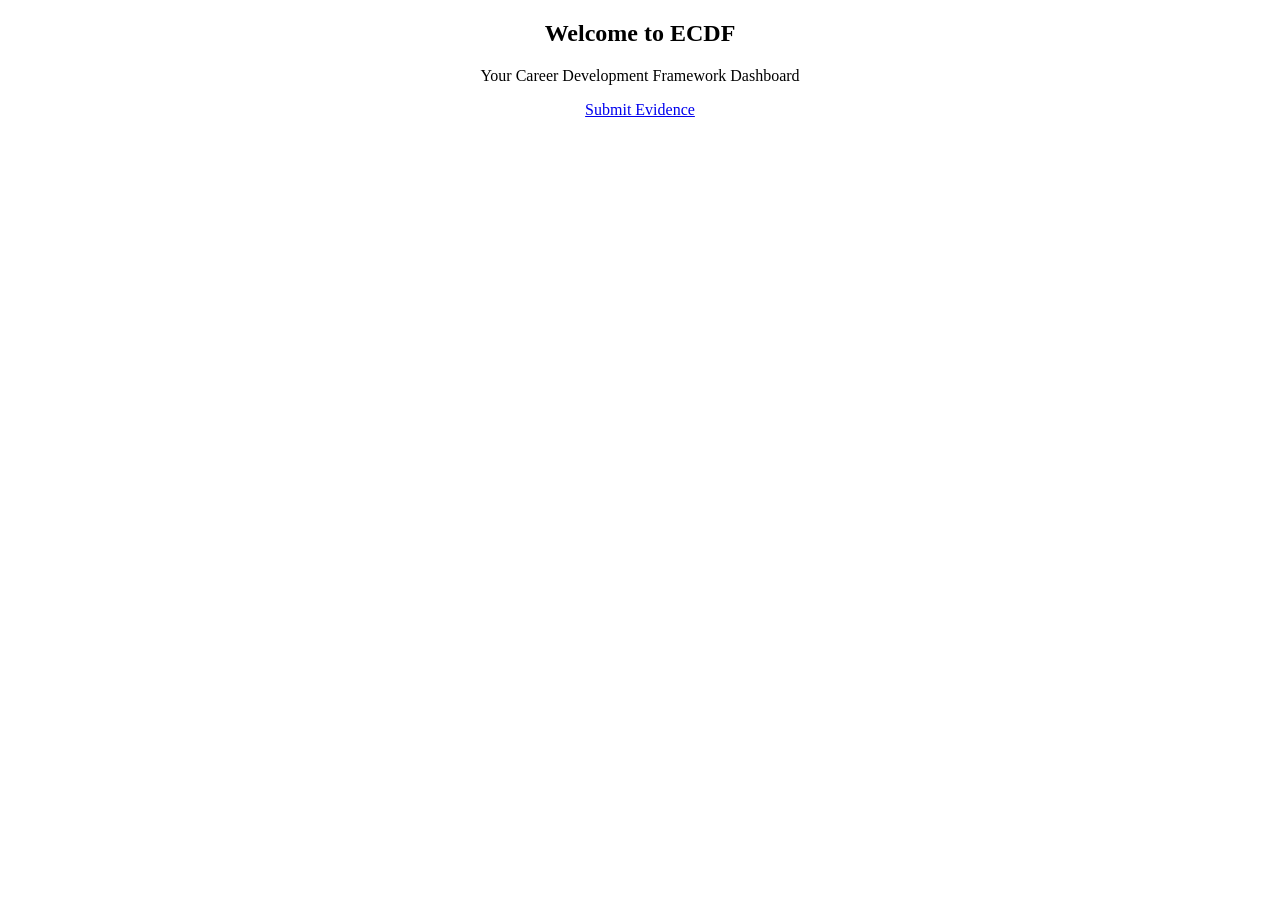
==== application/src/main/resources/templates/index.html @ 6ea344eb "set up thymeleaf" ====
<!DOCTYPE html>
<html xmlns:th="http://www.thymeleaf.org"
      xmlns:layout="http://www.ultraq.net.nz/thymeleaf/layout"
      layout:decorate="~{layout/base}">
<head>
    <title>Dashboard</title>
</head>
<body>
    <div layout:fragment="content">
        <section class="glass-panel" style="text-align: center;">
            <h2>Welcome to ECDF</h2>
            <p>Your Career Development Framework Dashboard</p>
            <div class="mt-8">
                <a href="/evidence/new" class="btn btn-primary">Submit Evidence</a>
            </div>
        </section>
    </div>
</body>
</html>
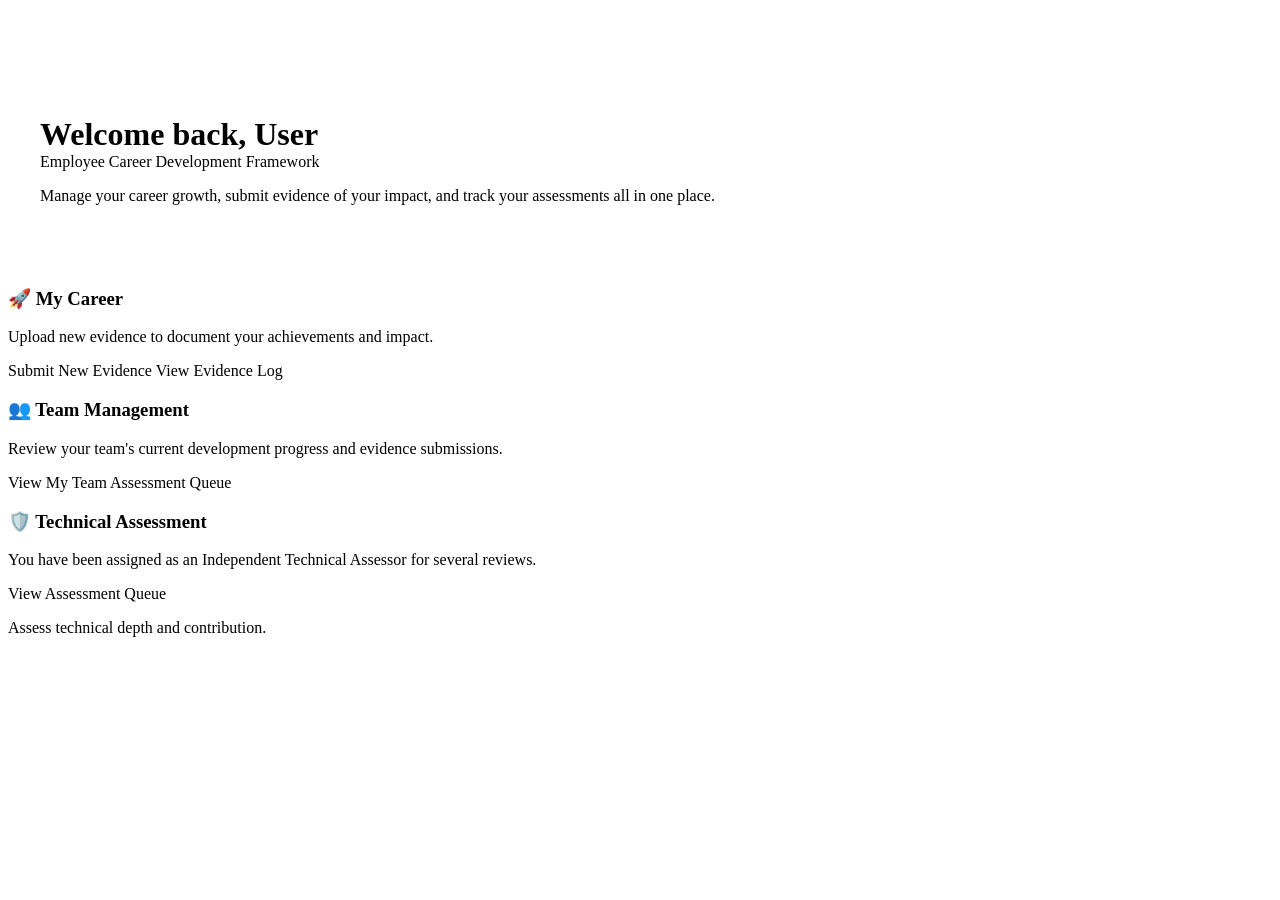
==== commit fd91e63c: "working tests now" ====
--- a/application/src/main/resources/templates/index.html
+++ b/application/src/main/resources/templates/index.html
@@ -7,13 +7,51 @@
 </head>
 <body>
     <div layout:fragment="content">
-        <section class="glass-panel" style="text-align: center;">
-            <h2>Welcome to ECDF</h2>
-            <p>Your Career Development Framework Dashboard</p>
-            <div class="mt-8">
-                <a href="/evidence/new" class="btn btn-primary">Submit Evidence</a>
+        <!-- Hero Section -->
+        <section class="glass-panel mb-8" style="padding: 3rem 2rem;">
+            <div class="flex items-center gap-4 mb-4">
+                <div class="user-avatar" style="width: 60px; height: 60px; background: var(--accent-primary); border-radius: 50%; display: flex; align-items: center; justify-content: center; font-size: 1.5rem; font-weight: bold; color: white;">
+                    <span th:text="${currentUser.fullName().substring(0,1)}">U</span>
+                </div>
+                <div>
+                    <h2 style="margin: 0; font-size: 2rem;">Welcome back, <span th:text="${currentUser.fullName()}">User</span></h2>
+                    <p class="text-secondary" style="margin: 0;">Employee Career Development Framework</p>
+                </div>
             </div>
+            <p class="mt-4 text-lg">Manage your career growth, submit evidence of your impact, and track your assessments all in one place.</p>
         </section>
+
+        <div class="grid grid-cols-1 md:grid-cols-2 lg:grid-cols-3 gap-6">
+            <!-- Developer Quick Actions -->
+            <div class="glass-panel p-6 accent-border-blue">
+                <h3 class="section-title mb-4">🚀 My Career</h3>
+                <p class="mb-6">Upload new evidence to document your achievements and impact.</p>
+                <div class="flex flex-col gap-3">
+                    <a th:href="@{/evidence/new}" class="btn btn-primary w-full text-center">Submit New Evidence</a>
+                    <a th:href="@{/evidence}" class="btn btn-secondary w-full text-center">View Evidence Log</a>
+                </div>
+            </div>
+
+            <!-- Manager Quick Actions -->
+            <div th:if="${isManager}" class="glass-panel p-6 accent-border-purple">
+                <h3 class="section-title mb-4">👥 Team Management</h3>
+                <p class="mb-6">Review your team's current development progress and evidence submissions.</p>
+                <div class="flex flex-col gap-3">
+                    <a th:href="@{/team}" class="btn btn-primary w-full text-center" style="background: var(--accent-purple);">View My Team</a>
+                    <a th:href="@{/assessment/queue}" class="btn btn-secondary w-full text-center">Assessment Queue</a>
+                </div>
+            </div>
+
+            <!-- ITA Quick Actions -->
+            <div th:if="${isIta}" class="glass-panel p-6 accent-border-green">
+                <h3 class="section-title mb-4">🛡️ Technical Assessment</h3>
+                <p class="mb-6">You have been assigned as an Independent Technical Assessor for several reviews.</p>
+                <div class="flex flex-col gap-3">
+                    <a th:href="@{/assessment/queue}" class="btn btn-primary w-full text-center" style="background: var(--accent-green);">View Assessment Queue</a>
+                    <p class="text-sm text-center mt-2 text-secondary">Assess technical depth and contribution.</p>
+                </div>
+            </div>
+        </div>
     </div>
 </body>
 </html>
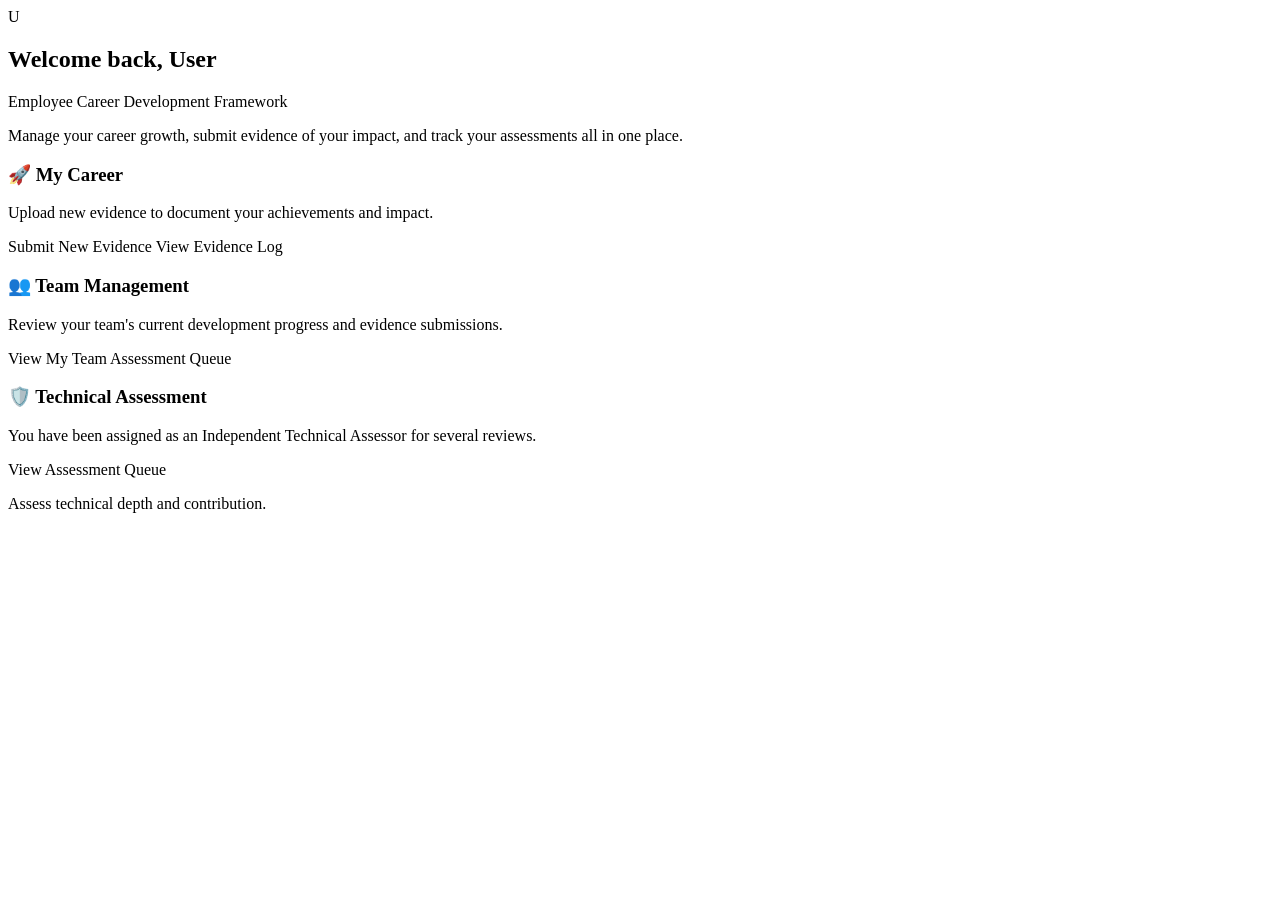
==== commit 5de541c2: "updated evidence assessemnts" ====
--- a/application/src/main/resources/templates/index.html
+++ b/application/src/main/resources/templates/index.html
@@ -1,21 +1,21 @@
 <!DOCTYPE html>
 <html xmlns:th="http://www.thymeleaf.org"
       xmlns:layout="http://www.ultraq.net.nz/thymeleaf/layout"
-      layout:decorate="~{layout/base}">
+      layout:decorate="layout/base">
 <head>
     <title>Dashboard</title>
 </head>
 <body>
     <div layout:fragment="content">
         <!-- Hero Section -->
-        <section class="glass-panel mb-8" style="padding: 3rem 2rem;">
+        <section class="glass-panel hero-section mb-8">
             <div class="flex items-center gap-4 mb-4">
-                <div class="user-avatar" style="width: 60px; height: 60px; background: var(--accent-primary); border-radius: 50%; display: flex; align-items: center; justify-content: center; font-size: 1.5rem; font-weight: bold; color: white;">
+                <div class="user-avatar-large">
                     <span th:text="${currentUser.fullName().substring(0,1)}">U</span>
                 </div>
                 <div>
-                    <h2 style="margin: 0; font-size: 2rem;">Welcome back, <span th:text="${currentUser.fullName()}">User</span></h2>
-                    <p class="text-secondary" style="margin: 0;">Employee Career Development Framework</p>
+                    <h2 class="welcome-title">Welcome back, <span th:text="${currentUser.fullName()}">User</span></h2>
+                    <p class="text-secondary welcome-subtitle">Employee Career Development Framework</p>
                 </div>
             </div>
             <p class="mt-4 text-lg">Manage your career growth, submit evidence of your impact, and track your assessments all in one place.</p>
@@ -37,7 +37,7 @@
                 <h3 class="section-title mb-4">👥 Team Management</h3>
                 <p class="mb-6">Review your team's current development progress and evidence submissions.</p>
                 <div class="flex flex-col gap-3">
-                    <a th:href="@{/team}" class="btn btn-primary w-full text-center" style="background: var(--accent-purple);">View My Team</a>
+                    <a th:href="@{/team}" class="btn btn-purple w-full text-center">View My Team</a>
                     <a th:href="@{/assessment/queue}" class="btn btn-secondary w-full text-center">Assessment Queue</a>
                 </div>
             </div>
@@ -47,7 +47,7 @@
                 <h3 class="section-title mb-4">🛡️ Technical Assessment</h3>
                 <p class="mb-6">You have been assigned as an Independent Technical Assessor for several reviews.</p>
                 <div class="flex flex-col gap-3">
-                    <a th:href="@{/assessment/queue}" class="btn btn-primary w-full text-center" style="background: var(--accent-green);">View Assessment Queue</a>
+                    <a th:href="@{/assessment/queue}" class="btn btn-green w-full text-center">View Assessment Queue</a>
                     <p class="text-sm text-center mt-2 text-secondary">Assess technical depth and contribution.</p>
                 </div>
             </div>
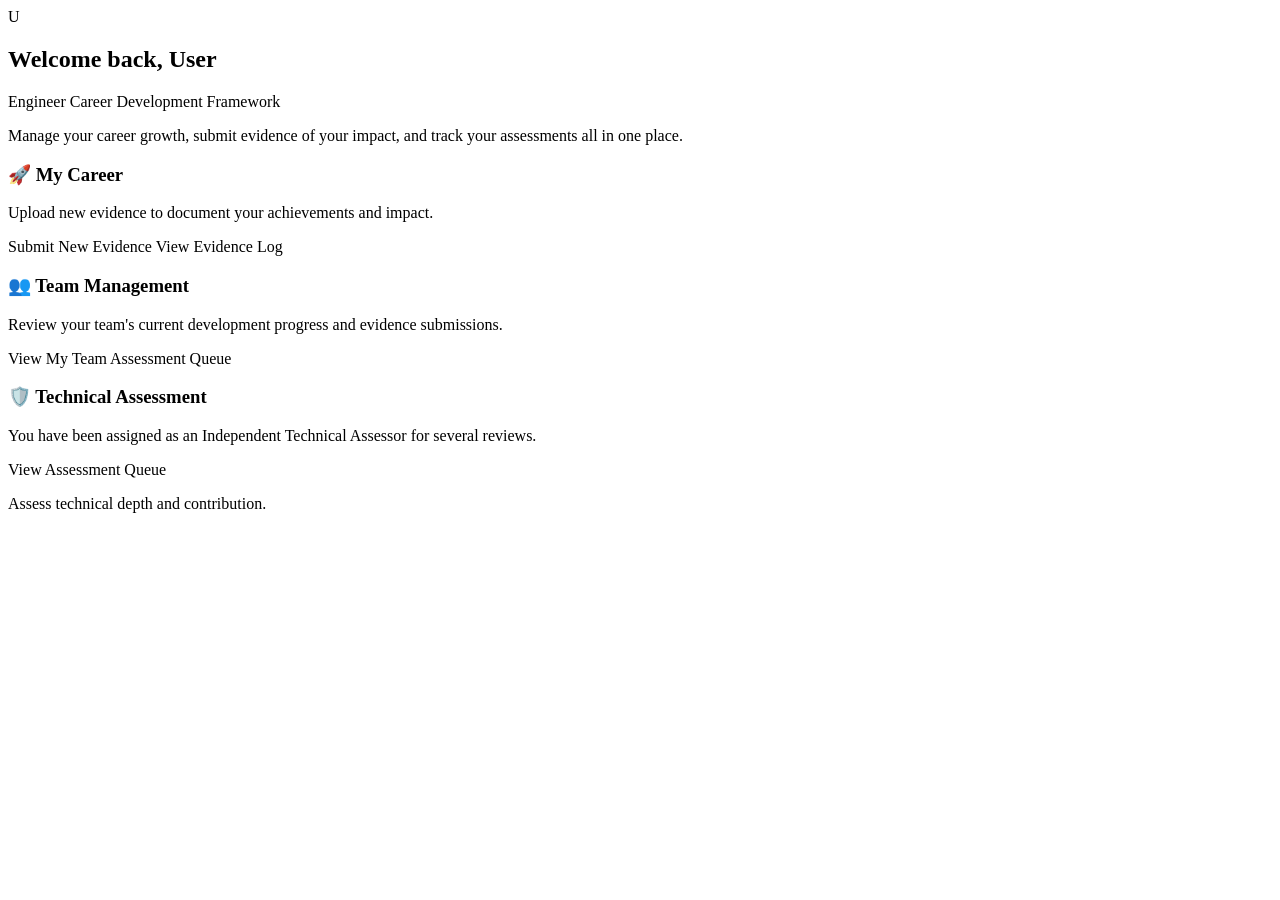
==== commit 12111552: "updated test in screens" ====
--- a/application/src/main/resources/templates/index.html
+++ b/application/src/main/resources/templates/index.html
@@ -15,7 +15,7 @@
                 </div>
                 <div>
                     <h2 class="welcome-title">Welcome back, <span th:text="${currentUser.fullName()}">User</span></h2>
-                    <p class="text-secondary welcome-subtitle">Employee Career Development Framework</p>
+                    <p class="text-secondary welcome-subtitle">Engineer Career Development Framework</p>
                 </div>
             </div>
             <p class="mt-4 text-lg">Manage your career growth, submit evidence of your impact, and track your assessments all in one place.</p>
